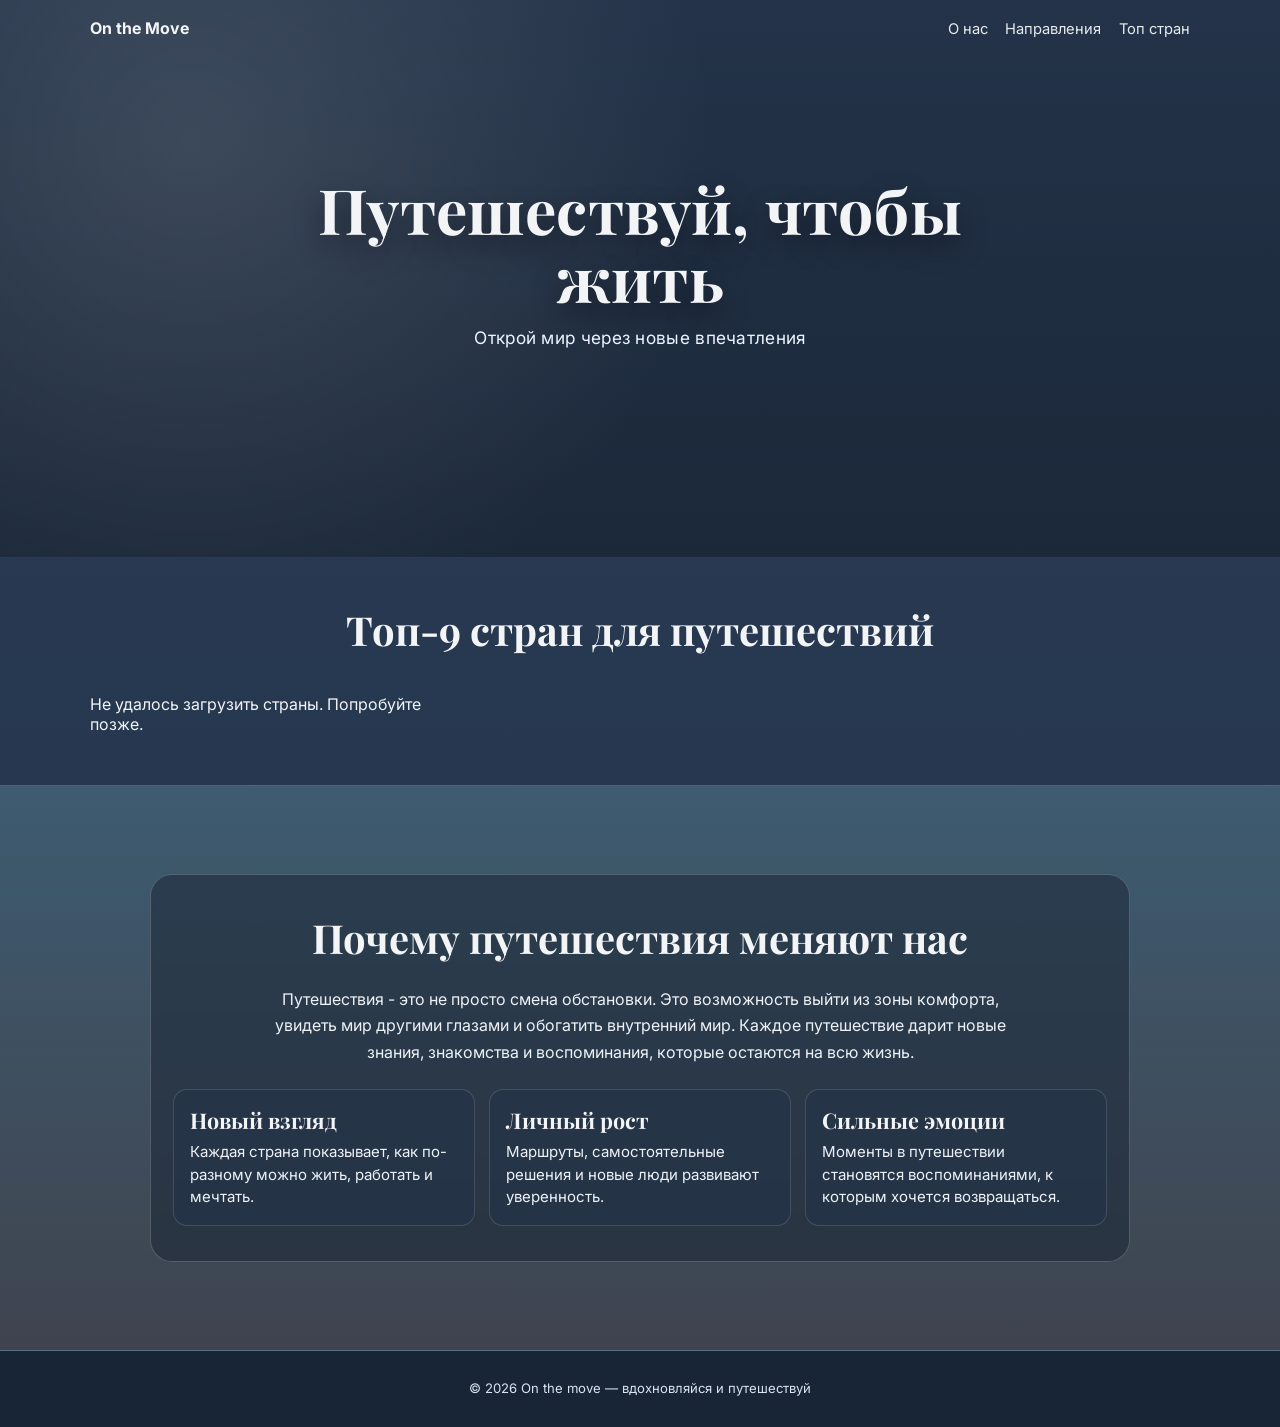
==== public/index.html @ e2af59c9 "67" ====
<!doctype html>
<html lang="ru">
  <head>
    <meta charset="UTF-8" />
    <meta name="viewport" content="width=device-width, initial-scale=1.0" />
    <title>On The Move | Туризм</title>
    <link rel="preconnect" href="https://fonts.googleapis.com" />
    <link rel="preconnect" href="https://fonts.gstatic.com" crossorigin />
    <link
      href="https://fonts.googleapis.com/css2?family=Inter:wght@400;500;700&family=Playfair+Display:wght@600;700&display=swap"
      rel="stylesheet"
    />
    <link rel="stylesheet" href="./styles.css" />
  </head>
  <body>
    <header class="hero">
      <div class="overlay"></div>
      <nav class="nav container">
        <div class="logo">On the Move</div>
        <ul class="menu">
          <li><a href="#about">О нас</a></li>
          <li><a href="#destinations">Направления</a></li>
          <li><a href="#countries">Топ стран</a></li>
        </ul>
      </nav>
      <div class="hero-content container">
        <h1>Путешествуй, чтобы жить</h1>
        <p>Открой мир через новые впечатления</p>
      </div>
    </header>

    <main>
      <section id="countries" class="countries-section container">
        <h2>Топ-9 стран для путешествий</h2>
        <div id="countries-grid" class="countries-grid"></div>
      </section>

      <section id="about" class="about-section">
        <div class="container about-content">
          <h2>Почему путешествия меняют нас</h2>
          <p>
            Путешествия - это не просто смена обстановки. Это возможность
            выйти из зоны комфорта, увидеть мир другими глазами и обогатить
            внутренний мир. Каждое путешествие дарит новые знания, знакомства и
            воспоминания, которые остаются на всю жизнь.
          </p>
          <div class="about-grid">
            <article class="about-card">
              <h3>Новый взгляд</h3>
              <p>Каждая страна показывает, как по-разному можно жить, работать и мечтать.</p>
            </article>
            <article class="about-card">
              <h3>Личный рост</h3>
              <p>Маршруты, самостоятельные решения и новые люди развивают уверенность.</p>
            </article>
            <article class="about-card">
              <h3>Сильные эмоции</h3>
              <p>Моменты в путешествии становятся воспоминаниями, к которым хочется возвращаться.</p>
            </article>
          </div>
        </div>
      </section>
    </main>

    <footer class="footer">
      <p>© 2026 On the move — вдохновляйся и путешествуй</p>
    </footer>

    <script src="./app.js"></script>
  </body>
</html>
---- public/styles.css ----
:root {
  --bg: #111827;
  --surface: #1f2937;
  --text: #f3f4f6;
  --muted: #d1d5db;
  --accent: #38bdf8;
}

* {
  box-sizing: border-box;
}

body {
  margin: 0;
  font-family: "Inter", sans-serif;
  background: linear-gradient(180deg, #2a3c55 0%, #23344a 100%);
  color: var(--text);
}

.container {
  width: min(1100px, 92%);
  margin: 0 auto;
}

.hero {
  position: relative;
  min-height: 62vh;
  background: linear-gradient(180deg, rgba(20, 30, 44, 0.3), rgba(20, 30, 44, 0.62)),
    url("https://images.unsplash.com/photo-1501785888041-af3ef285b470?auto=format&fit=crop&w=1200&q=55&fm=webp")
      center / cover no-repeat;
  border-bottom: 1px solid #2e3a49;
}

.overlay {
  position: absolute;
  inset: 0;
  background: radial-gradient(circle at 15% 25%, rgba(255, 255, 255, 0.12), transparent 45%);
}

.nav {
  position: relative;
  z-index: 2;
  display: flex;
  justify-content: space-between;
  align-items: center;
  padding: 1.1rem 0;
}

.logo {
  font-size: 1rem;
  font-weight: 700;
}

.menu {
  list-style: none;
  display: flex;
  gap: 1.1rem;
  margin: 0;
  padding: 0;
}

.menu a {
  color: #f8fafc;
  text-decoration: none;
  font-size: 0.92rem;
  opacity: 0.92;
}

.hero-content {
  position: relative;
  z-index: 2;
  display: flex;
  flex-direction: column;
  align-items: center;
  justify-content: center;
  text-align: center;
  min-height: 46vh;
  gap: 1rem;
}

.hero h1 {
  margin: 0;
  font-family: "Playfair Display", serif;
  font-size: clamp(2.3rem, 6vw, 3.9rem);
  font-weight: 700;
  line-height: 1.08;
  letter-spacing: 0.2px;
  text-shadow: 0 10px 28px rgba(0, 0, 0, 0.45);
  max-width: 760px;
}

.hero p {
  margin: 0;
  color: #eef4ff;
  font-size: clamp(0.95rem, 2vw, 1.08rem);
  letter-spacing: 0.3px;
  background: transparent;
  border: 0;
  border-radius: 0;
  padding: 0;
  backdrop-filter: none;
}

.countries-section {
  padding: 2.8rem 0 2.2rem;
}

.countries-section h2,
.about-content h2 {
  margin: 0 0 1.4rem;
  text-align: center;
  font-family: "Playfair Display", serif;
  font-size: clamp(1.7rem, 3.5vw, 2.5rem);
}

.countries-grid {
  display: grid;
  gap: 1rem;
  grid-template-columns: repeat(3, minmax(0, 1fr));
}

.country-card {
  position: relative;
  border-radius: 18px;
  min-height: 235px;
  overflow: hidden;
  border: 0;
  padding: 1rem;
  display: flex;
  flex-direction: column;
  justify-content: flex-end;
  box-shadow: 0 14px 30px rgba(0, 0, 0, 0.25);
}

.country-card::before {
  content: "";
  position: absolute;
  inset: 0;
  background: linear-gradient(180deg, rgba(15, 23, 42, 0.08), rgba(15, 23, 42, 0.58));
}

.country-card * {
  position: relative;
  z-index: 2;
}

.country-card h3 {
  margin: 0 0 0.45rem;
  font-size: 1.75rem;
  font-family: "Playfair Display", serif;
}

.country-card p {
  margin: 0 0 0.7rem;
  font-size: 0.92rem;
  color: #f8fafc;
}

.country-card .card-link {
  align-self: flex-start;
  display: inline-block;
  border: 0;
  border-radius: 999px;
  padding: 0.38rem 0.9rem;
  background: rgba(15, 23, 42, 0.66);
  color: #f1f5f9;
  font-size: 0.8rem;
  text-decoration: none;
}

.about-section {
  padding: 5.5rem 0;
  background: linear-gradient(180deg, rgba(111, 166, 183, 0.32), rgba(173, 127, 94, 0.2)),
    url("https://images.unsplash.com/photo-1469474968028-56623f02e42e?auto=format&fit=crop&w=1200&q=55&fm=webp")
      center / cover no-repeat;
  border-top: 1px solid rgba(255, 255, 255, 0.14);
  border-bottom: 1px solid rgba(255, 255, 255, 0.14);
}

.about-content {
  text-align: center;
  max-width: 980px;
  background: rgba(22, 34, 50, 0.5);
  border: 1px solid rgba(255, 255, 255, 0.2);
  border-radius: 22px;
  padding: 2.2rem 1.4rem;
  backdrop-filter: blur(3px);
}

.about-content p {
  margin: 0 auto 1.5rem;
  color: #eef2f7;
  line-height: 1.65;
  max-width: 760px;
}

.about-grid {
  display: grid;
  gap: 0.9rem;
  grid-template-columns: repeat(3, minmax(0, 1fr));
}

.about-card {
  background: rgba(33, 50, 72, 0.52);
  border: 1px solid rgba(255, 255, 255, 0.14);
  border-radius: 14px;
  text-align: left;
  padding: 1rem;
}

.about-card h3 {
  margin: 0 0 0.45rem;
  font-family: "Playfair Display", serif;
  font-size: 1.35rem;
}

.about-card p {
  margin: 0;
  font-size: 0.94rem;
  line-height: 1.5;
}

.footer {
  text-align: center;
  font-size: 0.82rem;
  color: #dbe4f0;
  padding: 1rem 0 1.1rem;
  background: #172537;
}

@media (max-width: 900px) {
  .countries-grid {
    grid-template-columns: repeat(2, minmax(0, 1fr));
  }

  .about-grid {
    grid-template-columns: 1fr;
  }
}

@media (max-width: 620px) {
  .hero {
    min-height: 55vh;
  }

  .menu {
    gap: 0.7rem;
  }

  .menu a {
    font-size: 0.82rem;
  }

  .countries-grid {
    grid-template-columns: 1fr;
  }

  .country-card {
    min-height: 210px;
  }

  .about-section {
    padding: 4.2rem 0;
  }
}
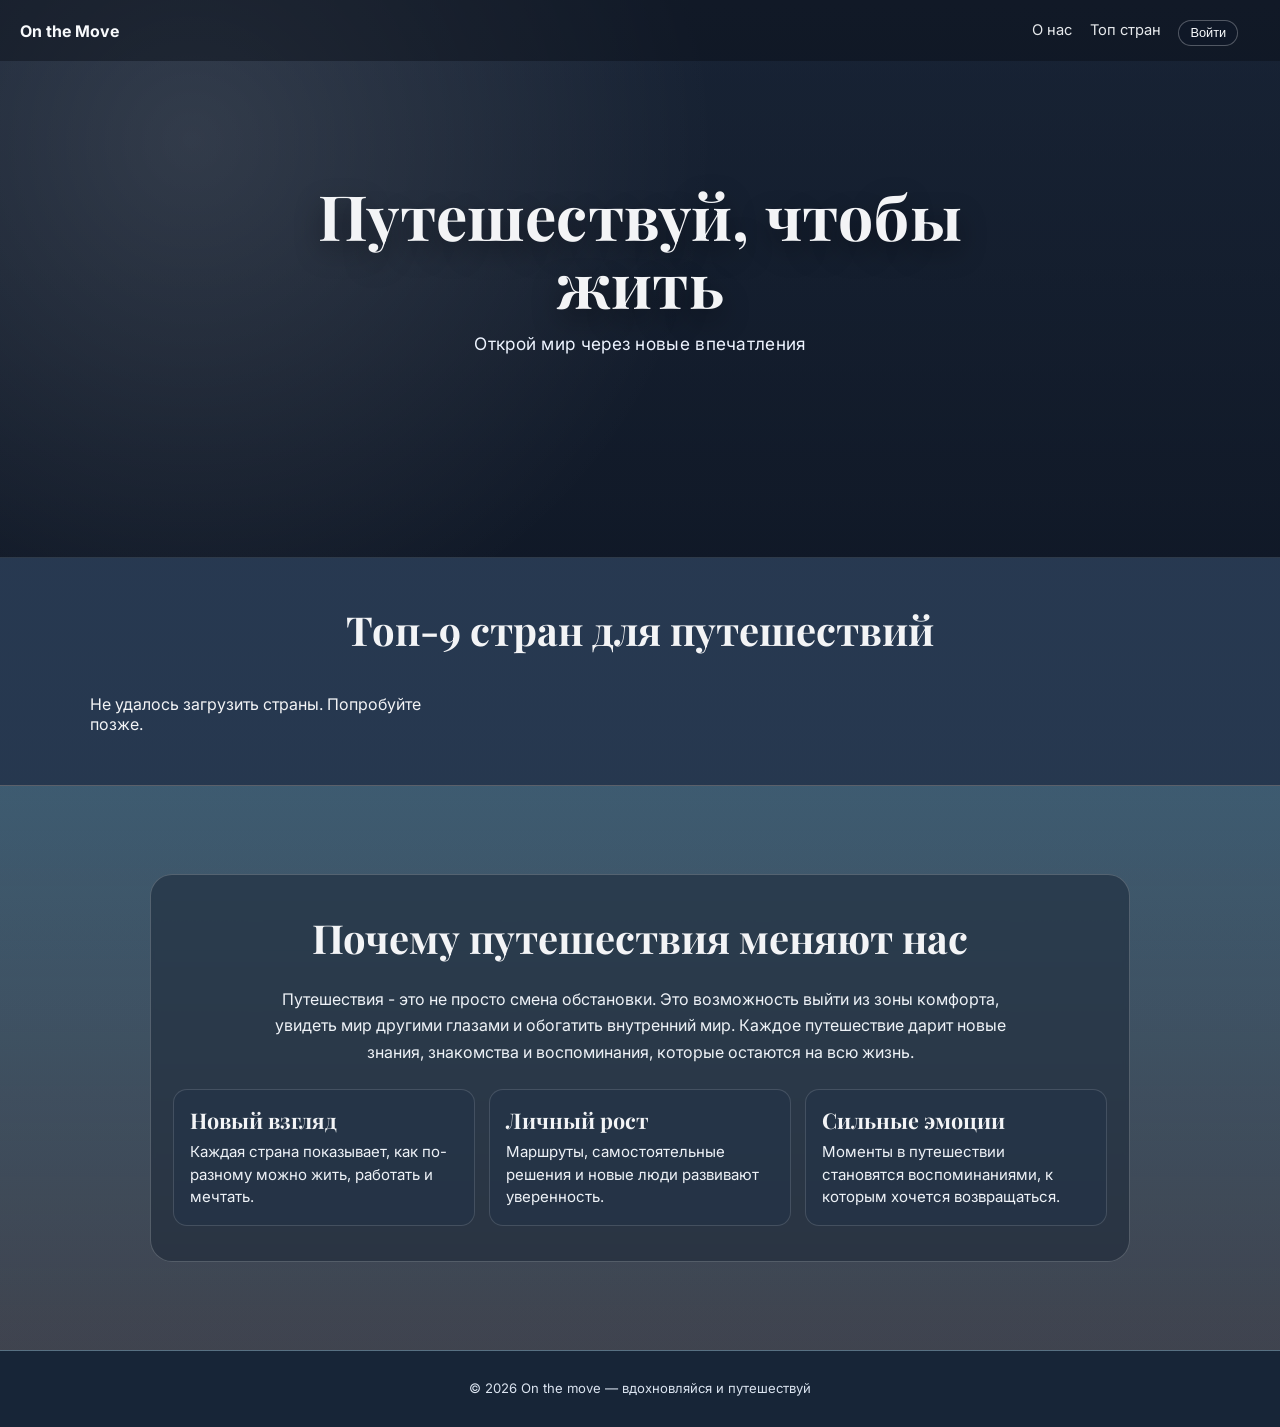
==== commit 69c03fac: "67" ====
--- a/public/index.html
+++ b/public/index.html
@@ -17,10 +17,11 @@
       <div class="overlay"></div>
       <nav class="nav container">
         <div class="logo">On the Move</div>
-        <ul class="menu">
+        <ul class="menu nav-actions">
           <li><a href="#about">О нас</a></li>
-          <li><a href="#destinations">Направления</a></li>
           <li><a href="#countries">Топ стран</a></li>
+          <li><button id="auth-btn" type="button" class="nav-btn">Войти</button></li>
+          <li><button id="logout-btn" type="button" class="nav-btn hidden">Выйти</button></li>
         </ul>
       </nav>
       <div class="hero-content container">
@@ -66,6 +67,27 @@
       <p>© 2026 On the move — вдохновляйся и путешествуй</p>
     </footer>
 
+    <div id="auth-modal" class="auth-modal hidden">
+      <div class="auth-backdrop" data-close-auth="true"></div>
+      <div class="auth-dialog">
+        <h3 id="auth-title" class="auth-title">Вход</h3>
+        <form id="auth-form" class="auth-form">
+          <label for="auth-name" id="name-label" class="hidden">Имя</label>
+          <input id="auth-name" class="hidden" type="text" placeholder="Ваше имя" />
+
+          <label for="auth-email">Email</label>
+          <input id="auth-email" type="email" placeholder="you@example.com" required />
+
+          <label for="auth-password">Пароль</label>
+          <input id="auth-password" type="password" placeholder="Минимум 6 символов" required />
+
+          <button id="auth-submit" type="submit" class="auth-submit">Войти</button>
+          <p id="auth-error" class="auth-error hidden"></p>
+        </form>
+        <button id="auth-switch-mode" class="auth-switch-mode" type="button">Нет аккаунта? Регистрация</button>
+      </div>
+    </div>
+
     <script src="./app.js"></script>
   </body>
 </html>
--- a/public/styles.css
+++ b/public/styles.css
@@ -25,7 +25,7 @@
 .hero {
   position: relative;
   min-height: 62vh;
-  background: linear-gradient(180deg, rgba(20, 30, 44, 0.3), rgba(20, 30, 44, 0.62)),
+  background: linear-gradient(180deg, rgba(10, 16, 28, 0.56), rgba(10, 16, 28, 0.78)),
     url("https://images.unsplash.com/photo-1501785888041-af3ef285b470?auto=format&fit=crop&w=1200&q=55&fm=webp")
       center / cover no-repeat;
   border-bottom: 1px solid #2e3a49;
@@ -35,6 +35,7 @@
   position: absolute;
   inset: 0;
   background: radial-gradient(circle at 15% 25%, rgba(255, 255, 255, 0.12), transparent 45%);
+  pointer-events: none;
 }
 
 .nav {
@@ -44,19 +45,36 @@
   justify-content: space-between;
   align-items: center;
   padding: 1.1rem 0;
+  background: rgba(7, 12, 22, 0.44);
+  border-radius: 0;
+  padding-left: 1.25rem;
+  padding-right: 1.5rem;
+}
+
+.nav.container {
+  width: 100%;
+  margin: 0;
 }
 
 .logo {
   font-size: 1rem;
   font-weight: 700;
+  color: #f8fafc;
+  text-decoration: none;
 }
 
 .menu {
   list-style: none;
   display: flex;
+  align-items: center;
   gap: 1.1rem;
   margin: 0;
   padding: 0;
+}
+
+.menu li {
+  display: flex;
+  align-items: center;
 }
 
 .menu a {
@@ -64,6 +82,26 @@
   text-decoration: none;
   font-size: 0.92rem;
   opacity: 0.92;
+  line-height: 1;
+}
+
+.nav-btn {
+  border: 1px solid rgba(255, 255, 255, 0.28);
+  background: rgba(15, 23, 42, 0.44);
+  color: #f8fafc;
+  border-radius: 999px;
+  padding: 0.42rem 0.7rem 0.28rem;
+  font-size: 0.8rem;
+  cursor: pointer;
+  position: relative;
+  z-index: 3;
+  pointer-events: auto;
+  line-height: 1;
+  transform: translateY(2px);
+}
+
+.hidden {
+  display: none !important;
 }
 
 .hero-content {
@@ -130,6 +168,12 @@
   flex-direction: column;
   justify-content: flex-end;
   box-shadow: 0 14px 30px rgba(0, 0, 0, 0.25);
+  transition: transform 0.25s ease, box-shadow 0.25s ease;
+}
+
+.country-card:hover {
+  transform: translateY(-6px);
+  box-shadow: 0 20px 36px rgba(0, 0, 0, 0.32);
 }
 
 .country-card::before {
@@ -166,6 +210,99 @@
   color: #f1f5f9;
   font-size: 0.8rem;
   text-decoration: none;
+}
+
+.card-actions {
+  display: flex;
+  gap: 0.45rem;
+  flex-wrap: wrap;
+}
+
+.fav-btn {
+  border: 0;
+  border-radius: 999px;
+  padding: 0.38rem 0.75rem;
+  background: rgba(15, 23, 42, 0.66);
+  color: #f1f5f9;
+  font-size: 0.8rem;
+  cursor: pointer;
+}
+
+.auth-modal {
+  position: fixed;
+  inset: 0;
+  z-index: 50;
+  display: grid;
+  place-items: center;
+}
+
+.auth-backdrop {
+  position: absolute;
+  inset: 0;
+  background: rgba(2, 6, 23, 0.72);
+}
+
+.auth-dialog {
+  position: relative;
+  z-index: 1;
+  width: min(420px, 92%);
+  background: linear-gradient(180deg, rgba(23, 37, 57, 0.98), rgba(18, 30, 47, 0.98));
+  border: 1px solid rgba(255, 255, 255, 0.18);
+  border-radius: 14px;
+  padding: 1rem;
+  box-shadow: 0 18px 40px rgba(0, 0, 0, 0.45);
+}
+
+.auth-title {
+  margin: 0 0 0.85rem;
+  font-size: 1.1rem;
+}
+
+.auth-form {
+  display: flex;
+  flex-direction: column;
+  gap: 0.45rem;
+}
+
+.auth-form label {
+  font-size: 0.86rem;
+  color: #dbeafe;
+}
+
+.auth-form input {
+  border: 1px solid rgba(255, 255, 255, 0.2);
+  background: rgba(15, 23, 42, 0.55);
+  color: #fff;
+  border-radius: 8px;
+  padding: 0.55rem 0.65rem;
+}
+
+.auth-submit {
+  margin-top: 0.3rem;
+  border: 0;
+  border-radius: 8px;
+  padding: 0.6rem 0.7rem;
+  background: #0284c7;
+  color: #fff;
+  font-weight: 600;
+  cursor: pointer;
+}
+
+.auth-error {
+  margin: 0.2rem 0 0;
+  color: #fecaca;
+  font-size: 0.85rem;
+}
+
+.auth-switch-mode {
+  margin-top: 0.7rem;
+  border: 0;
+  background: transparent;
+  color: #bfdbfe;
+  font-size: 0.85rem;
+  cursor: pointer;
+  text-align: left;
+  padding: 0;
 }
 
 .about-section {
@@ -243,12 +380,30 @@
     min-height: 55vh;
   }
 
+  .nav {
+    padding: 0.8rem 0.75rem;
+    align-items: flex-start;
+  }
+
+  .logo {
+    font-size: 1.02rem;
+    margin-top: 0.1rem;
+  }
+
   .menu {
-    gap: 0.7rem;
-  }
-
-  .menu a {
-    font-size: 0.82rem;
+    gap: 0.65rem;
+    flex-wrap: wrap;
+    justify-content: flex-end;
+    max-width: 72%;
+  }
+
+  .menu a,
+  .nav-btn {
+    font-size: 0.88rem;
+  }
+
+  .nav-btn {
+    padding: 0.36rem 0.68rem;
   }
 
   .countries-grid {
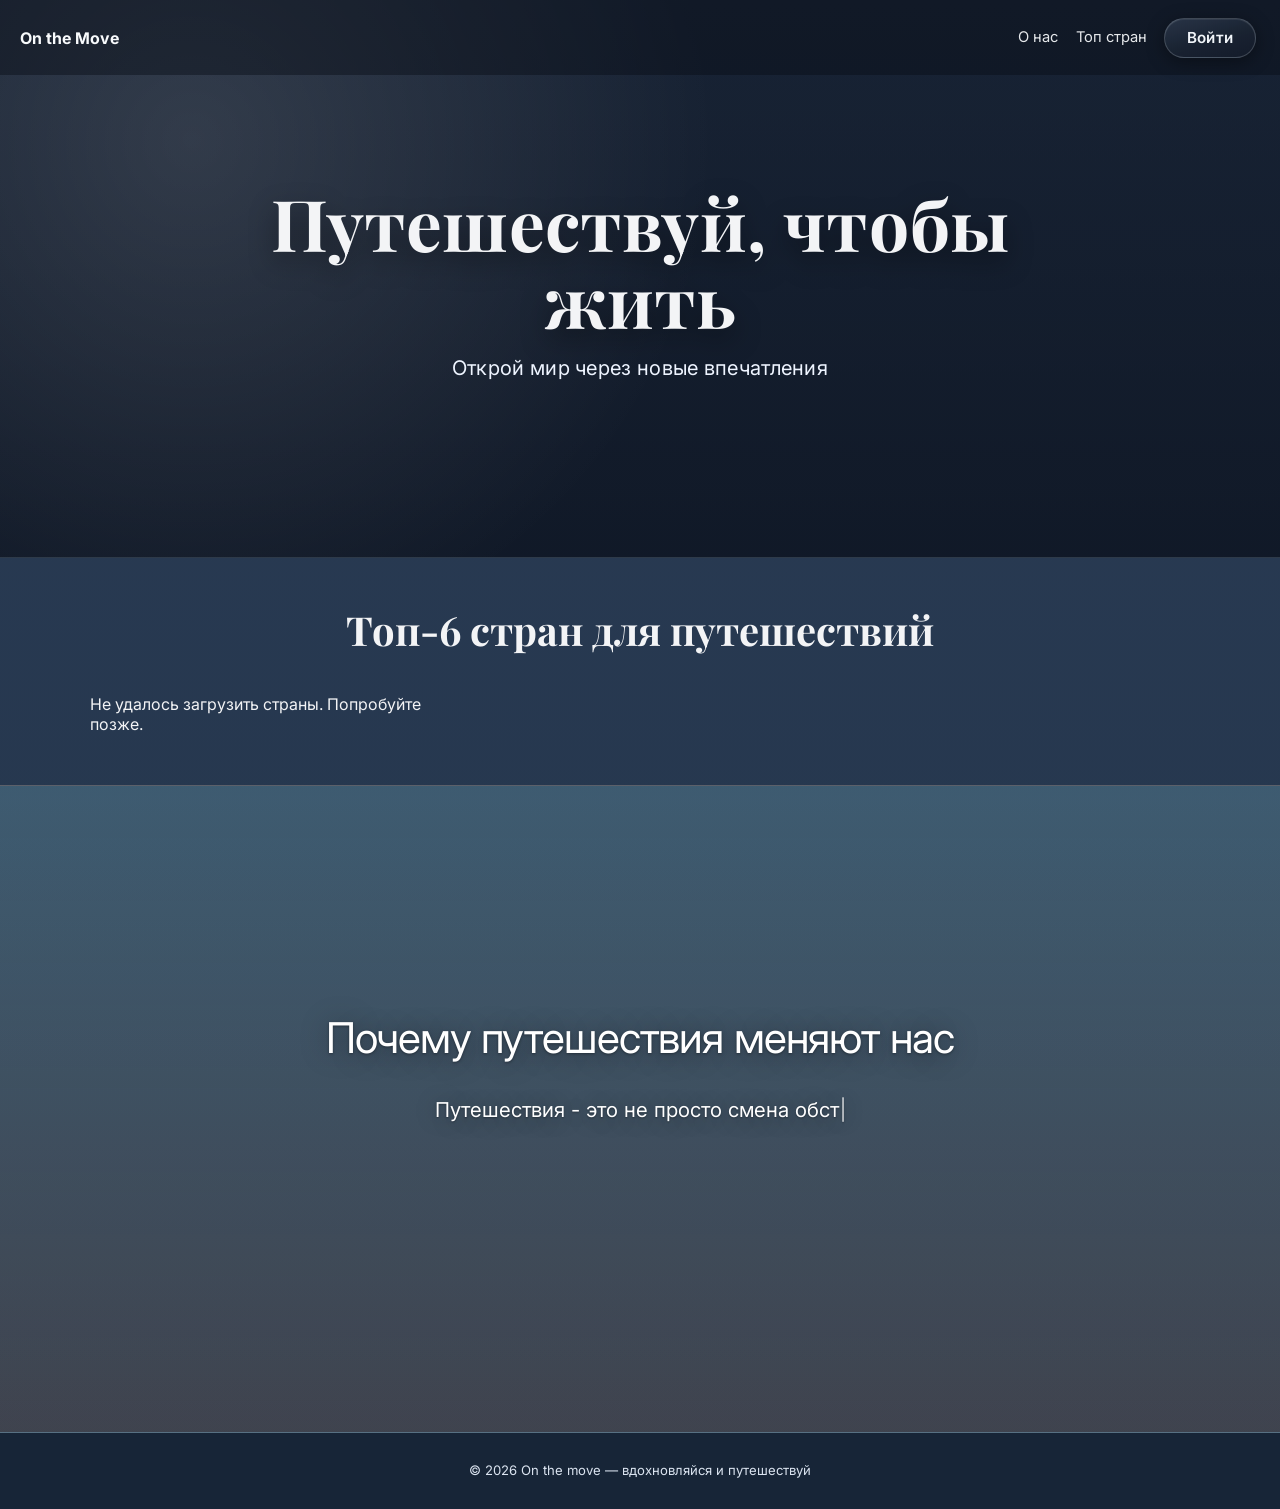
==== commit 1b8bc314: "67" ====
--- a/public/index.html
+++ b/public/index.html
@@ -20,45 +20,28 @@
         <ul class="menu nav-actions">
           <li><a href="#about">О нас</a></li>
           <li><a href="#countries">Топ стран</a></li>
-          <li><button id="auth-btn" type="button" class="nav-btn">Войти</button></li>
-          <li><button id="logout-btn" type="button" class="nav-btn hidden">Выйти</button></li>
+          <li class="nav-auth-group">
+            <button id="auth-btn" type="button" class="nav-btn nav-btn--primary" title="Войти или открыть профиль">Войти</button>
+            <button id="logout-btn" type="button" class="nav-btn nav-btn--primary nav-btn--logout hidden">Выйти</button>
+          </li>
         </ul>
       </nav>
       <div class="hero-content container">
-        <h1>Путешествуй, чтобы жить</h1>
-        <p>Открой мир через новые впечатления</p>
+        <h1 class="hero-title-animate">Путешествуй, чтобы жить</h1>
+        <p class="hero-tagline-animate">Открой мир через новые впечатления</p>
       </div>
     </header>
 
     <main>
       <section id="countries" class="countries-section container">
-        <h2>Топ-9 стран для путешествий</h2>
+        <h2>Топ-6 стран для путешествий</h2>
         <div id="countries-grid" class="countries-grid"></div>
       </section>
 
       <section id="about" class="about-section">
-        <div class="container about-content">
-          <h2>Почему путешествия меняют нас</h2>
-          <p>
-            Путешествия - это не просто смена обстановки. Это возможность
-            выйти из зоны комфорта, увидеть мир другими глазами и обогатить
-            внутренний мир. Каждое путешествие дарит новые знания, знакомства и
-            воспоминания, которые остаются на всю жизнь.
-          </p>
-          <div class="about-grid">
-            <article class="about-card">
-              <h3>Новый взгляд</h3>
-              <p>Каждая страна показывает, как по-разному можно жить, работать и мечтать.</p>
-            </article>
-            <article class="about-card">
-              <h3>Личный рост</h3>
-              <p>Маршруты, самостоятельные решения и новые люди развивают уверенность.</p>
-            </article>
-            <article class="about-card">
-              <h3>Сильные эмоции</h3>
-              <p>Моменты в путешествии становятся воспоминаниями, к которым хочется возвращаться.</p>
-            </article>
-          </div>
+        <div class="container about-inner">
+          <h2 class="about-heading">Почему путешествия меняют нас</h2>
+          <p class="about-lead" id="about-lead" aria-live="polite" data-typewriter-text="Путешествия - это не просто смена обстановки. Это возможность выйти из зоны комфорта, увидеть мир другими глазами и обогатить внутренний мир. Каждое путешествие дарит новые знания, знакомства и воспоминания, которые остаются на всю жизнь."></p>
         </div>
       </section>
     </main>
--- a/public/styles.css
+++ b/public/styles.css
@@ -83,6 +83,13 @@
   font-size: 0.92rem;
   opacity: 0.92;
   line-height: 1;
+}
+
+.nav-auth-group {
+  display: flex;
+  align-items: center;
+  gap: 0.55rem;
+  flex-wrap: wrap;
 }
 
 .nav-btn {
@@ -96,8 +103,57 @@
   position: relative;
   z-index: 3;
   pointer-events: auto;
-  line-height: 1;
-  transform: translateY(2px);
+  line-height: 1.2;
+  font-family: inherit;
+  font-weight: 600;
+  transition: transform 0.2s ease, box-shadow 0.2s ease, background 0.2s ease;
+}
+
+.nav-btn--primary {
+  padding: 0.62rem 1.35rem;
+  font-size: 0.95rem;
+  letter-spacing: 0.02em;
+  border: 1px solid rgba(226, 232, 240, 0.2);
+  background: linear-gradient(
+    165deg,
+    rgba(42, 55, 74, 0.92) 0%,
+    rgba(26, 35, 50, 0.96) 55%,
+    rgba(20, 28, 42, 0.98) 100%
+  );
+  color: #f1f5f9;
+  box-shadow: 0 4px 18px rgba(0, 0, 0, 0.38), inset 0 1px 0 rgba(255, 255, 255, 0.07);
+  transform: none;
+  max-width: min(16rem, 52vw);
+  overflow: hidden;
+  text-overflow: ellipsis;
+  white-space: nowrap;
+}
+
+.nav-btn--primary:hover {
+  transform: translateY(-2px);
+  border-color: rgba(226, 232, 240, 0.3);
+  background: linear-gradient(
+    165deg,
+    rgba(50, 64, 86, 0.95) 0%,
+    rgba(34, 45, 62, 0.98) 55%,
+    rgba(26, 35, 50, 0.99) 100%
+  );
+  box-shadow: 0 8px 24px rgba(0, 0, 0, 0.45), inset 0 1px 0 rgba(255, 255, 255, 0.1);
+}
+
+.nav-btn--primary:active {
+  transform: translateY(0);
+}
+
+.nav-btn--logout {
+  background: linear-gradient(165deg, rgba(22, 30, 44, 0.88), rgba(30, 38, 52, 0.94));
+  border-color: rgba(148, 163, 184, 0.28);
+  box-shadow: 0 3px 14px rgba(0, 0, 0, 0.32), inset 0 1px 0 rgba(255, 255, 255, 0.05);
+}
+
+.nav-btn--logout:hover {
+  border-color: rgba(148, 163, 184, 0.38);
+  box-shadow: 0 5px 18px rgba(0, 0, 0, 0.4), inset 0 1px 0 rgba(255, 255, 255, 0.08);
 }
 
 .hidden {
@@ -125,6 +181,12 @@
   letter-spacing: 0.2px;
   text-shadow: 0 10px 28px rgba(0, 0, 0, 0.45);
   max-width: 760px;
+}
+
+.hero-title-animate {
+  opacity: 0;
+  transform: translateY(1.35rem);
+  animation: heroTitleReveal 0.95s cubic-bezier(0.22, 1, 0.36, 1) 0.12s forwards;
 }
 
 .hero p {
@@ -139,12 +201,50 @@
   backdrop-filter: none;
 }
 
+.hero-tagline-animate {
+  opacity: 0;
+  transform: translateY(0.85rem);
+  animation: heroTaglineReveal 0.85s cubic-bezier(0.22, 1, 0.36, 1) 0.42s forwards;
+}
+
+@keyframes heroTitleReveal {
+  to {
+    opacity: 1;
+    transform: translateY(0);
+  }
+}
+
+@keyframes heroTaglineReveal {
+  to {
+    opacity: 1;
+    transform: translateY(0);
+  }
+}
+
+@media (prefers-reduced-motion: reduce) {
+  .hero-title-animate,
+  .hero-tagline-animate {
+    animation: none;
+    opacity: 1;
+    transform: none;
+  }
+}
+
+@media (min-width: 769px) {
+  .hero h1 {
+    font-size: clamp(2.65rem, 5.8vw, 4.45rem);
+  }
+
+  .hero p {
+    font-size: clamp(1.06rem, 2.1vw, 1.26rem);
+  }
+}
+
 .countries-section {
   padding: 2.8rem 0 2.2rem;
 }
 
-.countries-section h2,
-.about-content h2 {
+.countries-section h2 {
   margin: 0 0 1.4rem;
   text-align: center;
   font-family: "Playfair Display", serif;
@@ -169,6 +269,7 @@
   justify-content: flex-end;
   box-shadow: 0 14px 30px rgba(0, 0, 0, 0.25);
   transition: transform 0.25s ease, box-shadow 0.25s ease;
+  cursor: pointer;
 }
 
 .country-card:hover {
@@ -180,12 +281,36 @@
   content: "";
   position: absolute;
   inset: 0;
+  z-index: 0;
   background: linear-gradient(180deg, rgba(15, 23, 42, 0.08), rgba(15, 23, 42, 0.58));
 }
 
-.country-card * {
+.country-card .card-hit-area {
+  position: absolute;
+  inset: 0;
+  z-index: 1;
+  border-radius: inherit;
+}
+
+.country-card .card-hit-area:focus-visible {
+  outline: 2px solid rgba(255, 255, 255, 0.55);
+  outline-offset: -4px;
+}
+
+.country-card .card-main {
   position: relative;
   z-index: 2;
+  pointer-events: none;
+}
+
+.country-card .card-actions {
+  position: relative;
+  z-index: 2;
+  pointer-events: none;
+}
+
+.country-card .fav-btn {
+  pointer-events: auto;
 }
 
 .country-card h3 {
@@ -210,6 +335,7 @@
   color: #f1f5f9;
   font-size: 0.8rem;
   text-decoration: none;
+  pointer-events: none;
 }
 
 .card-actions {
@@ -306,7 +432,11 @@
 }
 
 .about-section {
-  padding: 5.5rem 0;
+  display: flex;
+  align-items: center;
+  justify-content: center;
+  padding: clamp(4.5rem, 11vw, 7.5rem) 0;
+  min-height: min(72vh, 880px);
   background: linear-gradient(180deg, rgba(111, 166, 183, 0.32), rgba(173, 127, 94, 0.2)),
     url("https://images.unsplash.com/photo-1469474968028-56623f02e42e?auto=format&fit=crop&w=1200&q=55&fm=webp")
       center / cover no-repeat;
@@ -314,47 +444,55 @@
   border-bottom: 1px solid rgba(255, 255, 255, 0.14);
 }
 
-.about-content {
+.about-inner {
+  width: 100%;
+  max-width: min(42rem, 92vw);
+  margin: 0 auto;
   text-align: center;
-  max-width: 980px;
-  background: rgba(22, 34, 50, 0.5);
-  border: 1px solid rgba(255, 255, 255, 0.2);
-  border-radius: 22px;
-  padding: 2.2rem 1.4rem;
-  backdrop-filter: blur(3px);
-}
-
-.about-content p {
-  margin: 0 auto 1.5rem;
-  color: #eef2f7;
+  display: flex;
+  flex-direction: column;
+  align-items: center;
+  gap: clamp(1.25rem, 3vw, 1.85rem);
+}
+
+.about-heading {
+  margin: 0;
+  font-family: "Inter", sans-serif;
+  font-weight: 400;
+  font-size: clamp(1.85rem, 4.2vw, 2.65rem);
+  line-height: 1.2;
+  letter-spacing: -0.02em;
+  color: #ffffff;
+  text-shadow: 0 2px 28px rgba(0, 0, 0, 0.45), 0 1px 3px rgba(0, 0, 0, 0.35);
+}
+
+.about-lead {
+  margin: 0;
+  max-width: 38rem;
+  min-height: 5.5em;
+  font-family: "Inter", sans-serif;
+  font-size: clamp(1.12rem, 2.45vw, 1.28rem);
+  font-weight: 400;
   line-height: 1.65;
-  max-width: 760px;
-}
-
-.about-grid {
-  display: grid;
-  gap: 0.9rem;
-  grid-template-columns: repeat(3, minmax(0, 1fr));
-}
-
-.about-card {
-  background: rgba(33, 50, 72, 0.52);
-  border: 1px solid rgba(255, 255, 255, 0.14);
-  border-radius: 14px;
-  text-align: left;
-  padding: 1rem;
-}
-
-.about-card h3 {
-  margin: 0 0 0.45rem;
-  font-family: "Playfair Display", serif;
-  font-size: 1.35rem;
-}
-
-.about-card p {
-  margin: 0;
-  font-size: 0.94rem;
-  line-height: 1.5;
+  color: #ffffff;
+  text-shadow: 0 2px 22px rgba(0, 0, 0, 0.42), 0 1px 2px rgba(0, 0, 0, 0.3);
+}
+
+.about-lead .about-typed {
+  display: inline;
+}
+
+.about-caret {
+  display: inline-block;
+  margin-left: 1px;
+  font-weight: 300;
+  animation: aboutCaretBlink 0.85s step-end infinite;
+}
+
+@keyframes aboutCaretBlink {
+  50% {
+    opacity: 0;
+  }
 }
 
 .footer {
@@ -369,10 +507,6 @@
   .countries-grid {
     grid-template-columns: repeat(2, minmax(0, 1fr));
   }
-
-  .about-grid {
-    grid-template-columns: 1fr;
-  }
 }
 
 @media (max-width: 620px) {
@@ -381,29 +515,53 @@
   }
 
   .nav {
-    padding: 0.8rem 0.75rem;
-    align-items: flex-start;
+    padding: 0.7rem calc(0.55rem - 5px) 0.7rem calc(0.5rem - 5px);
+    align-items: center;
+    justify-content: space-between;
   }
 
   .logo {
     font-size: 1.02rem;
-    margin-top: 0.1rem;
+    margin-top: 0.08rem;
+    flex-shrink: 0;
+    max-width: 38%;
+    white-space: nowrap;
+    overflow: hidden;
+    text-overflow: ellipsis;
   }
 
   .menu {
-    gap: 0.65rem;
-    flex-wrap: wrap;
+    gap: 0.72rem;
+    flex-wrap: nowrap;
     justify-content: flex-end;
+    align-items: center;
+    flex: 1;
+    min-width: 0;
     max-width: 72%;
-  }
-
-  .menu a,
-  .nav-btn {
-    font-size: 0.88rem;
-  }
-
-  .nav-btn {
-    padding: 0.36rem 0.68rem;
+    overflow-x: auto;
+    overflow-y: hidden;
+    -webkit-overflow-scrolling: touch;
+    scrollbar-width: none;
+  }
+
+  .menu::-webkit-scrollbar {
+    display: none;
+  }
+
+  .menu a {
+    font-size: 0.92rem;
+    white-space: nowrap;
+  }
+
+  .nav-auth-group {
+    gap: 0.55rem;
+    flex-shrink: 0;
+    margin-left: 0.45rem;
+  }
+
+  .nav-btn--primary {
+    padding: 0.48rem 0.78rem;
+    font-size: 0.9rem;
   }
 
   .countries-grid {
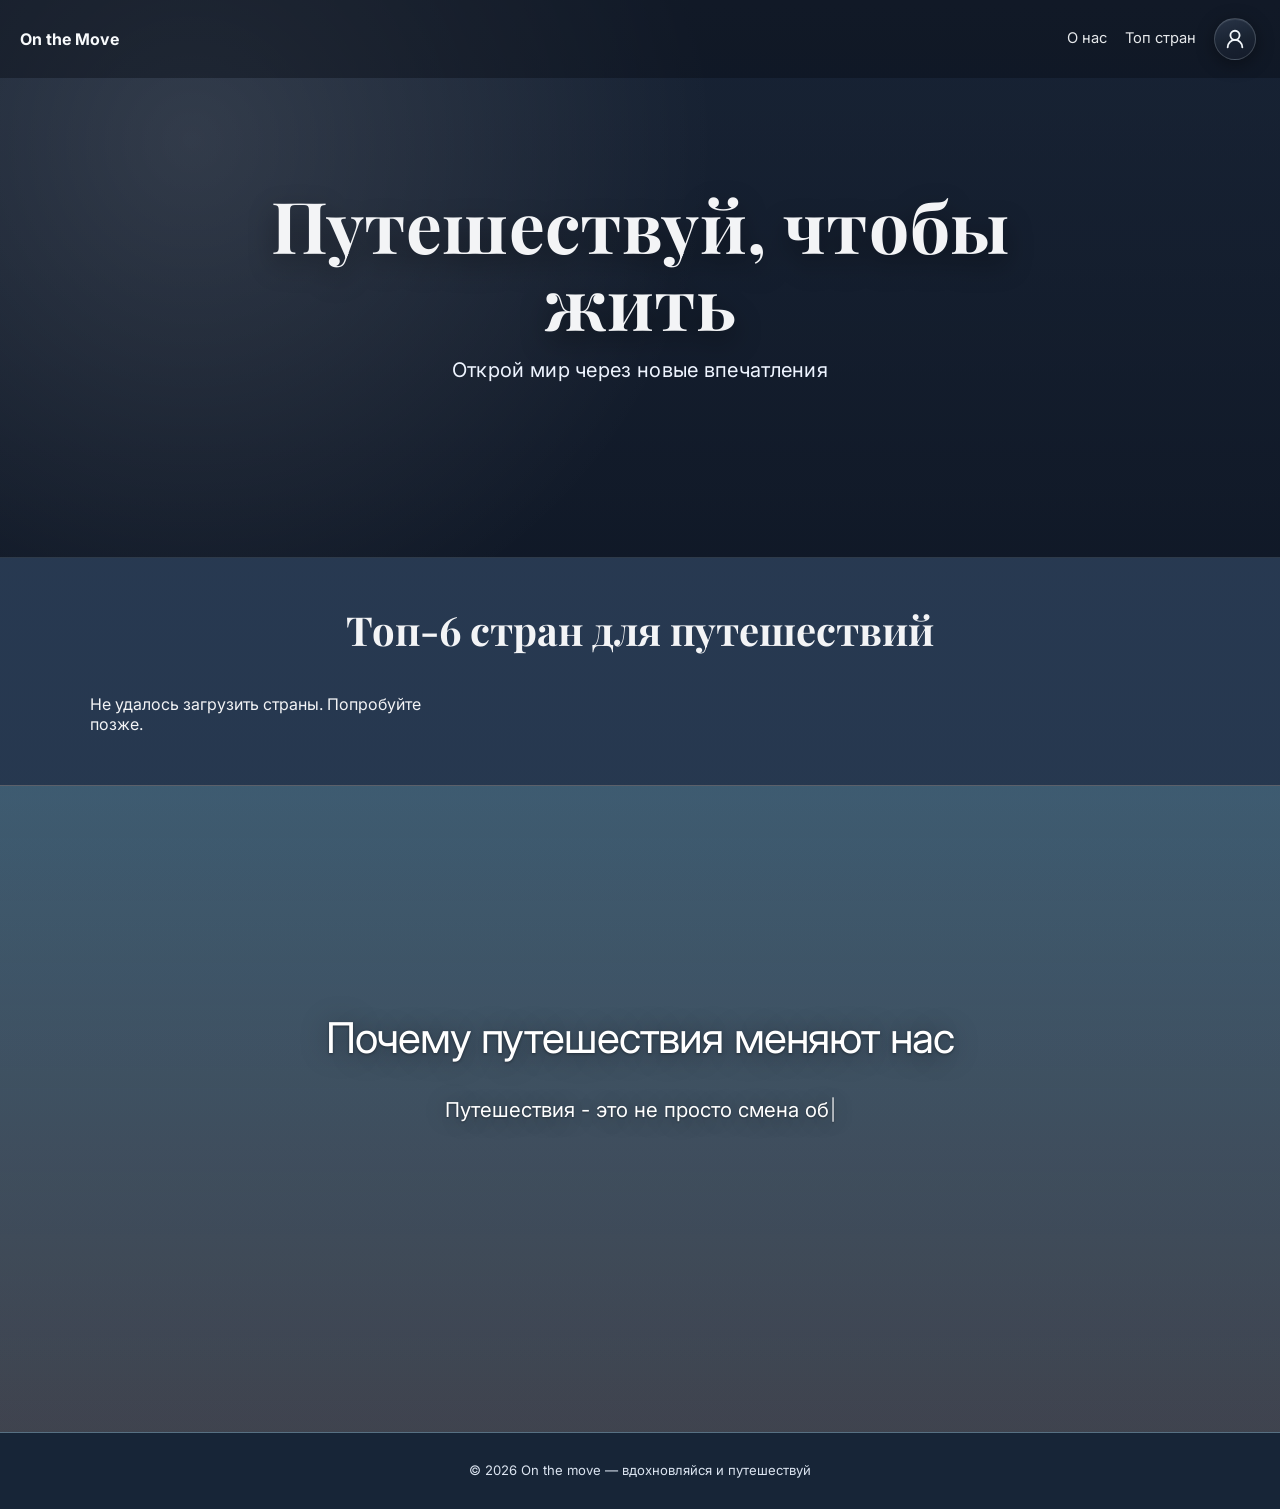
==== commit 4770aa94: "67" ====
--- a/public/index.html
+++ b/public/index.html
@@ -21,8 +21,77 @@
           <li><a href="#about">О нас</a></li>
           <li><a href="#countries">Топ стран</a></li>
           <li class="nav-auth-group">
-            <button id="auth-btn" type="button" class="nav-btn nav-btn--primary" title="Войти или открыть профиль">Войти</button>
-            <button id="logout-btn" type="button" class="nav-btn nav-btn--primary nav-btn--logout hidden">Выйти</button>
+            <div class="nav-user" id="nav-user-root">
+              <button
+                id="auth-btn"
+                type="button"
+                class="nav-btn nav-btn--primary nav-btn--icon-only"
+                aria-expanded="false"
+                aria-haspopup="true"
+                aria-label="Войти"
+                title="Войти"
+              >
+                <svg
+                  class="lucide lucide-user-round"
+                  width="22"
+                  height="22"
+                  viewBox="0 0 24 24"
+                  fill="none"
+                  stroke="currentColor"
+                  stroke-width="2"
+                  stroke-linecap="round"
+                  stroke-linejoin="round"
+                  aria-hidden="true"
+                >
+                  <circle cx="12" cy="8" r="5" />
+                  <path d="M20 21a8 8 0 0 0-16 0" />
+                </svg>
+              </button>
+              <div id="user-dropdown" class="nav-user__dropdown hidden" role="menu" aria-hidden="true">
+                <a href="/profile.html" class="nav-user__item" role="menuitem">
+                  <svg
+                    class="lucide nav-user__item-icon"
+                    width="18"
+                    height="18"
+                    viewBox="0 0 24 24"
+                    fill="none"
+                    stroke="currentColor"
+                    stroke-width="2"
+                    stroke-linecap="round"
+                    stroke-linejoin="round"
+                    aria-hidden="true"
+                  >
+                    <path
+                      d="M2 9.5a5.5 5.5 0 0 1 9.591-3.676.56.56 0 0 0 .818 0A5.49 5.49 0 0 1 22 9.5c0 2.29-1.5 4-3 5.5l-5.492 5.313a2 2 0 0 1-3 .019L5 15c-1.5-1.5-3-3.2-3-5.5"
+                    />
+                  </svg>
+                  <span>Избранное</span>
+                </a>
+                <button type="button" id="logout-dropdown-btn" class="nav-user__item nav-user__item--button" role="menuitem">
+                  <svg
+                    class="lucide nav-user__item-icon"
+                    width="18"
+                    height="18"
+                    viewBox="0 0 24 24"
+                    fill="none"
+                    stroke="currentColor"
+                    stroke-width="2"
+                    stroke-linecap="round"
+                    stroke-linejoin="round"
+                    aria-hidden="true"
+                  >
+                    <path d="M11 20H2" />
+                    <path
+                      d="M11 4.562v16.157a1 1 0 0 0 1.242.97L19 20V5.562a2 2 0 0 0-1.515-1.94l-4-1A2 2 0 0 0 11 4.561z"
+                    />
+                    <path d="M11 4H8a2 2 0 0 0-2 2v14" />
+                    <path d="M14 12h.01" />
+                    <path d="M22 20h-3" />
+                  </svg>
+                  <span>Выйти из профиля</span>
+                </button>
+              </div>
+            </div>
           </li>
         </ul>
       </nav>
@@ -71,6 +140,7 @@
       </div>
     </div>
 
+    <script src="./nav-user.js"></script>
     <script src="./app.js"></script>
   </body>
 </html>
--- a/public/styles.css
+++ b/public/styles.css
@@ -156,6 +156,72 @@
   box-shadow: 0 5px 18px rgba(0, 0, 0, 0.4), inset 0 1px 0 rgba(255, 255, 255, 0.08);
 }
 
+.nav-btn--icon-only {
+  display: inline-flex;
+  align-items: center;
+  justify-content: center;
+  padding: 0.52rem;
+  max-width: none;
+  min-width: 2.65rem;
+  min-height: 2.65rem;
+  white-space: normal;
+  text-overflow: clip;
+}
+
+.nav-btn--icon-only .lucide {
+  flex-shrink: 0;
+}
+
+.nav-user {
+  position: relative;
+}
+
+.nav-user__dropdown {
+  position: absolute;
+  top: calc(100% + 0.35rem);
+  right: 0;
+  min-width: 12.5rem;
+  padding: 0.35rem 0;
+  background: linear-gradient(180deg, rgba(28, 38, 55, 0.98), rgba(18, 28, 44, 0.99));
+  border: 1px solid rgba(255, 255, 255, 0.14);
+  border-radius: 12px;
+  box-shadow: 0 14px 36px rgba(0, 0, 0, 0.45);
+  z-index: 40;
+}
+
+.nav-user__item {
+  display: flex;
+  align-items: center;
+  gap: 0.55rem;
+  width: 100%;
+  padding: 0.58rem 0.95rem;
+  border: 0;
+  background: transparent;
+  color: #f1f5f9;
+  font-family: inherit;
+  font-size: 0.9rem;
+  font-weight: 500;
+  text-align: left;
+  text-decoration: none;
+  cursor: pointer;
+  transition: background 0.15s ease;
+}
+
+.nav-user__item:hover {
+  background: rgba(255, 255, 255, 0.08);
+}
+
+.nav-user__item--button {
+  border-top: 1px solid rgba(255, 255, 255, 0.08);
+  padding-top: 0.62rem;
+}
+
+.nav-user__item-icon {
+  flex-shrink: 0;
+  color: #bae6fd;
+  opacity: 0.95;
+}
+
 .hidden {
   display: none !important;
 }
@@ -564,6 +630,17 @@
     font-size: 0.9rem;
   }
 
+  .nav-btn--icon-only {
+    padding: 0.44rem;
+    min-width: 2.45rem;
+    min-height: 2.45rem;
+  }
+
+  .nav-user__dropdown {
+    min-width: 11.25rem;
+    right: 0;
+  }
+
   .countries-grid {
     grid-template-columns: 1fr;
   }
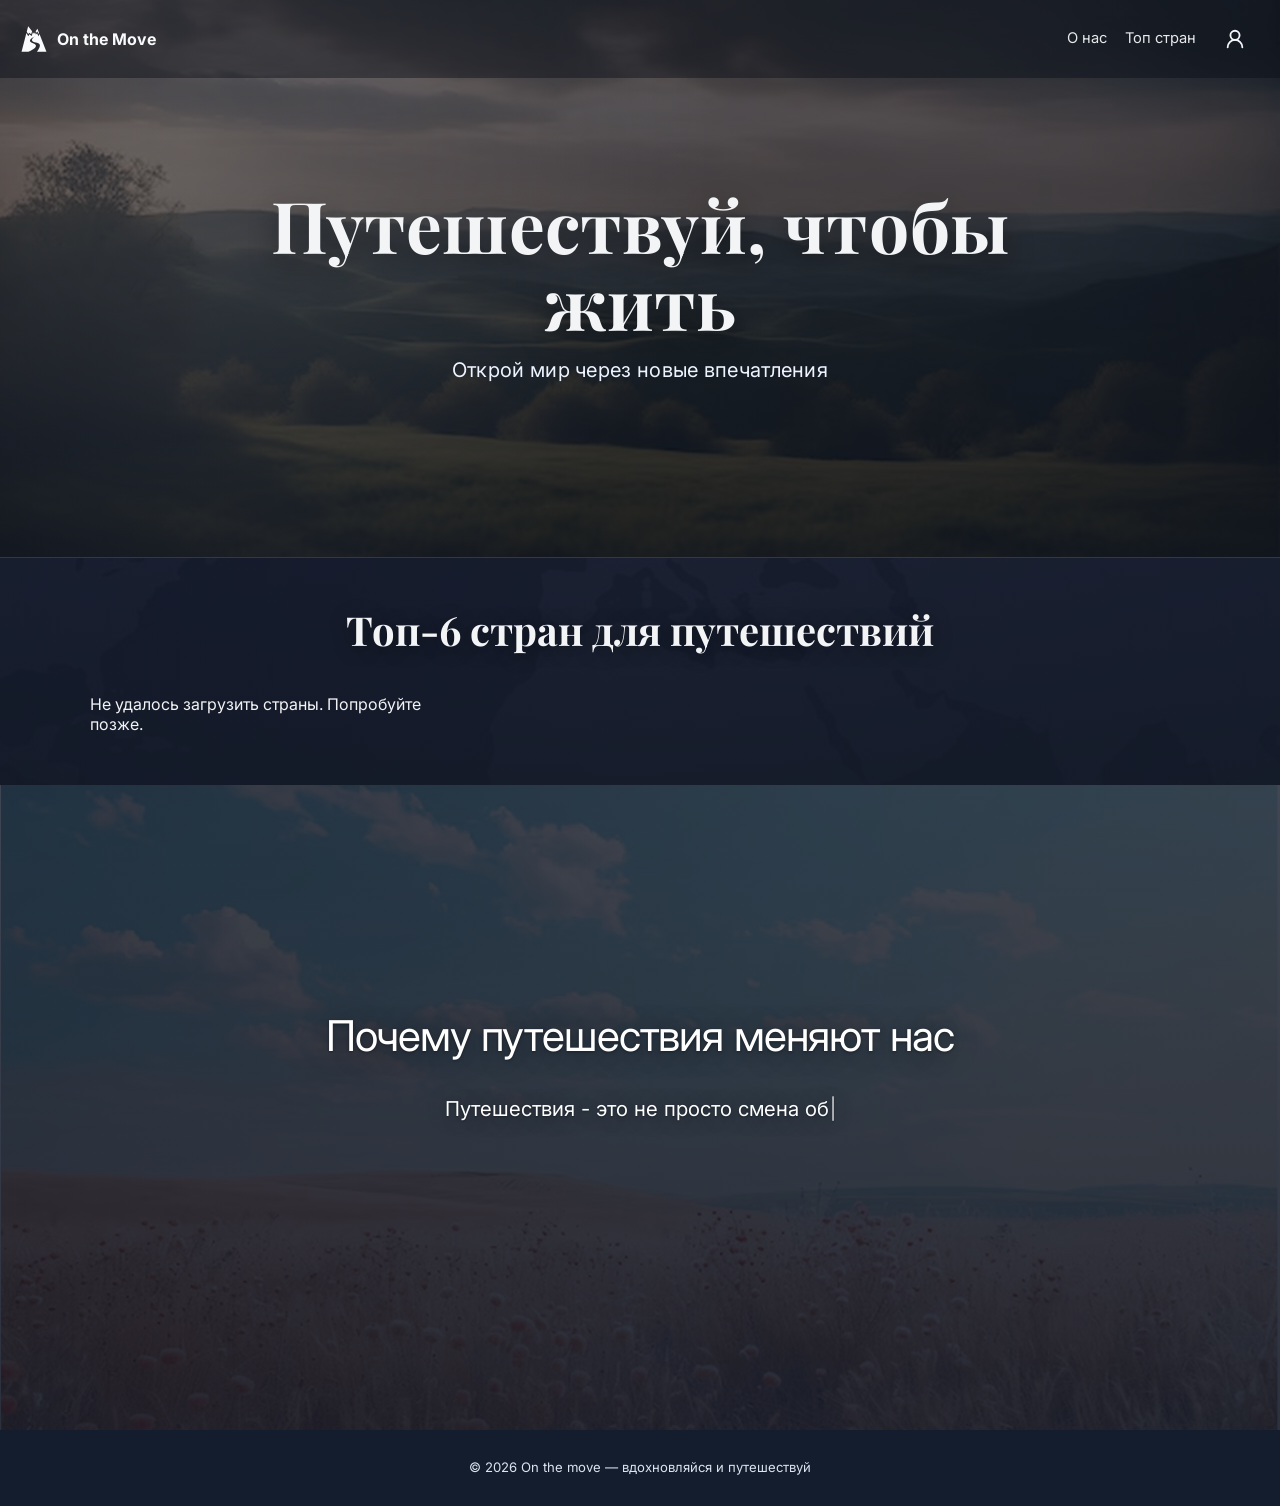
==== commit 8d3c9bb8: "конечный результат" ====
--- a/public/index.html
+++ b/public/index.html
@@ -16,7 +16,10 @@
     <header class="hero">
       <div class="overlay"></div>
       <nav class="nav container">
-        <div class="logo">On the Move</div>
+        <a class="logo" href="/">
+          <img class="logo-mark" src="./images/logo.svg" alt="" width="28" height="28" />
+          <span>On the Move</span>
+        </a>
         <ul class="menu nav-actions">
           <li><a href="#about">О нас</a></li>
           <li><a href="#countries">Топ стран</a></li>
@@ -102,9 +105,11 @@
     </header>
 
     <main>
-      <section id="countries" class="countries-section container">
-        <h2>Топ-6 стран для путешествий</h2>
-        <div id="countries-grid" class="countries-grid"></div>
+      <section id="countries" class="countries-section">
+        <div class="countries-section__inner container">
+          <h2>Топ-6 стран для путешествий</h2>
+          <div id="countries-grid" class="countries-grid"></div>
+        </div>
       </section>
 
       <section id="about" class="about-section">
--- a/public/styles.css
+++ b/public/styles.css
@@ -17,6 +17,12 @@
   color: var(--text);
 }
 
+main {
+  margin: 0;
+  padding: 0;
+  display: block;
+}
+
 .container {
   width: min(1100px, 92%);
   margin: 0 auto;
@@ -25,9 +31,12 @@
 .hero {
   position: relative;
   min-height: 62vh;
-  background: linear-gradient(180deg, rgba(10, 16, 28, 0.56), rgba(10, 16, 28, 0.78)),
-    url("https://images.unsplash.com/photo-1501785888041-af3ef285b470?auto=format&fit=crop&w=1200&q=55&fm=webp")
-      center / cover no-repeat;
+  background-color: #1a2436;
+  background-image: linear-gradient(180deg, rgba(10, 16, 28, 0.56), rgba(10, 16, 28, 0.78)),
+    url("./images/home-hero-bg.jpg");
+  background-size: cover;
+  background-position: center;
+  background-repeat: no-repeat;
   border-bottom: 1px solid #2e3a49;
 }
 
@@ -57,10 +66,21 @@
 }
 
 .logo {
+  display: inline-flex;
+  align-items: center;
+  gap: 0.55rem;
   font-size: 1rem;
   font-weight: 700;
   color: #f8fafc;
   text-decoration: none;
+}
+
+.logo-mark {
+  display: block;
+  width: 1.75rem;
+  height: 1.75rem;
+  flex-shrink: 0;
+  object-fit: contain;
 }
 
 .menu {
@@ -172,54 +192,121 @@
   flex-shrink: 0;
 }
 
+.nav-btn--primary.nav-btn--icon-only {
+  background: transparent;
+  border-color: transparent;
+  box-shadow: none;
+}
+
+.nav-btn--primary.nav-btn--icon-only:hover {
+  background: transparent;
+  border-color: transparent;
+  box-shadow: none;
+  transform: none;
+  color: #ffffff;
+}
+
+.nav-btn--primary.nav-btn--icon-only:active {
+  transform: none;
+  color: #e2e8f0;
+}
+
+.nav-btn--primary.nav-btn--icon-only:focus-visible {
+  outline: 2px solid rgba(255, 255, 255, 0.5);
+  outline-offset: 3px;
+}
+
 .nav-user {
   position: relative;
 }
 
 .nav-user__dropdown {
   position: absolute;
-  top: calc(100% + 0.35rem);
+  top: calc(100% + 0.45rem);
   right: 0;
-  min-width: 12.5rem;
-  padding: 0.35rem 0;
-  background: linear-gradient(180deg, rgba(28, 38, 55, 0.98), rgba(18, 28, 44, 0.99));
-  border: 1px solid rgba(255, 255, 255, 0.14);
-  border-radius: 12px;
-  box-shadow: 0 14px 36px rgba(0, 0, 0, 0.45);
+  min-width: 13rem;
+  padding: 0.4rem;
+  overflow: hidden;
+  background: linear-gradient(
+    165deg,
+    rgba(42, 60, 85, 0.92) 0%,
+    rgba(26, 38, 58, 0.96) 45%,
+    rgba(18, 28, 45, 0.98) 100%
+  );
+  border: 1px solid rgba(255, 255, 255, 0.16);
+  border-radius: 14px;
+  box-shadow: 0 20px 48px rgba(0, 0, 0, 0.42), 0 0 0 1px rgba(0, 0, 0, 0.2),
+    inset 0 1px 0 rgba(255, 255, 255, 0.08);
+  backdrop-filter: blur(12px);
+  -webkit-backdrop-filter: blur(12px);
   z-index: 40;
 }
 
 .nav-user__item {
   display: flex;
   align-items: center;
-  gap: 0.55rem;
+  gap: 0.62rem;
   width: 100%;
-  padding: 0.58rem 0.95rem;
+  padding: 0.62rem 0.85rem;
   border: 0;
+  border-radius: 10px;
   background: transparent;
-  color: #f1f5f9;
+  color: #e8eef7;
   font-family: inherit;
-  font-size: 0.9rem;
+  font-size: 0.88rem;
   font-weight: 500;
+  letter-spacing: 0.01em;
   text-align: left;
   text-decoration: none;
   cursor: pointer;
-  transition: background 0.15s ease;
+  transition: background 0.18s ease, color 0.18s ease;
 }
 
 .nav-user__item:hover {
-  background: rgba(255, 255, 255, 0.08);
+  background: rgba(125, 211, 252, 0.12);
+  color: #f8fafc;
+}
+
+.nav-user__item:focus-visible {
+  outline: none;
+  background: rgba(125, 211, 252, 0.14);
+  box-shadow: 0 0 0 2px rgba(56, 189, 248, 0.45);
 }
 
 .nav-user__item--button {
-  border-top: 1px solid rgba(255, 255, 255, 0.08);
-  padding-top: 0.62rem;
+  margin-top: 0.15rem;
+  padding-top: 0.58rem;
+  border-top: 1px solid rgba(148, 163, 184, 0.2);
+  color: #cbd5e1;
+}
+
+.nav-user__item--button:hover {
+  color: #fecaca;
+  background: rgba(248, 113, 113, 0.1);
+}
+
+.nav-user__item--button:focus-visible {
+  box-shadow: 0 0 0 2px rgba(248, 113, 113, 0.35);
+}
+
+.nav-user__item:not(.nav-user__item--button):hover .nav-user__item-icon {
+  color: #7dd3fc;
 }
 
 .nav-user__item-icon {
   flex-shrink: 0;
-  color: #bae6fd;
+  color: var(--accent);
+  opacity: 0.92;
+  transition: color 0.18s ease;
+}
+
+.nav-user__item--button .nav-user__item-icon {
+  color: #fca5a5;
   opacity: 0.95;
+}
+
+.nav-user__item--button:hover .nav-user__item-icon {
+  color: #fecaca;
 }
 
 .hidden {
@@ -307,7 +394,27 @@
 }
 
 .countries-section {
+  position: relative;
   padding: 2.8rem 0 2.2rem;
+  background-color: #2a3c55;
+  background-image: url("./images/home-countries-bg.jpg");
+  background-size: cover;
+  background-position: center;
+  background-repeat: no-repeat;
+}
+
+.countries-section::before {
+  content: "";
+  position: absolute;
+  inset: 0;
+  z-index: 0;
+  background: linear-gradient(180deg, rgba(15, 23, 42, 0.78), rgba(17, 24, 39, 0.9));
+  pointer-events: none;
+}
+
+.countries-section__inner {
+  position: relative;
+  z-index: 1;
 }
 
 .countries-section h2 {
@@ -315,6 +422,7 @@
   text-align: center;
   font-family: "Playfair Display", serif;
   font-size: clamp(1.7rem, 3.5vw, 2.5rem);
+  text-shadow: 0 2px 20px rgba(0, 0, 0, 0.45);
 }
 
 .countries-grid {
@@ -498,16 +606,26 @@
 }
 
 .about-section {
+  position: relative;
   display: flex;
   align-items: center;
   justify-content: center;
-  padding: clamp(4.5rem, 11vw, 7.5rem) 0;
+  padding-top: clamp(4.5rem, 11vw, 7.5rem);
+  padding-inline: 0;
+  padding-bottom: calc(clamp(4.5rem, 11vw, 7.5rem) + 3px);
+  margin-bottom: -3px;
   min-height: min(72vh, 880px);
-  background: linear-gradient(180deg, rgba(111, 166, 183, 0.32), rgba(173, 127, 94, 0.2)),
-    url("https://images.unsplash.com/photo-1469474968028-56623f02e42e?auto=format&fit=crop&w=1200&q=55&fm=webp")
-      center / cover no-repeat;
-  border-top: 1px solid rgba(255, 255, 255, 0.14);
-  border-bottom: 1px solid rgba(255, 255, 255, 0.14);
+  background-color: #2a3c55;
+  background-image: linear-gradient(180deg, rgba(15, 23, 42, 0.72), rgba(17, 24, 39, 0.85)),
+    url("./images/home-about-bg.jpg");
+  background-size: cover;
+  background-position: center;
+  background-repeat: no-repeat;
+}
+
+.about-section .container {
+  position: relative;
+  z-index: 1;
 }
 
 .about-inner {
@@ -562,11 +680,14 @@
 }
 
 .footer {
+  position: relative;
+  z-index: 1;
   text-align: center;
   font-size: 0.82rem;
   color: #dbe4f0;
   padding: 1rem 0 1.1rem;
-  background: #172537;
+  margin: 0;
+  background: #141d2d;
 }
 
 @media (max-width: 900px) {
@@ -650,6 +771,8 @@
   }
 
   .about-section {
-    padding: 4.2rem 0;
-  }
-}
+    padding-top: 4.2rem;
+    padding-bottom: calc(4.2rem + 3px);
+    margin-bottom: -3px;
+  }
+}
